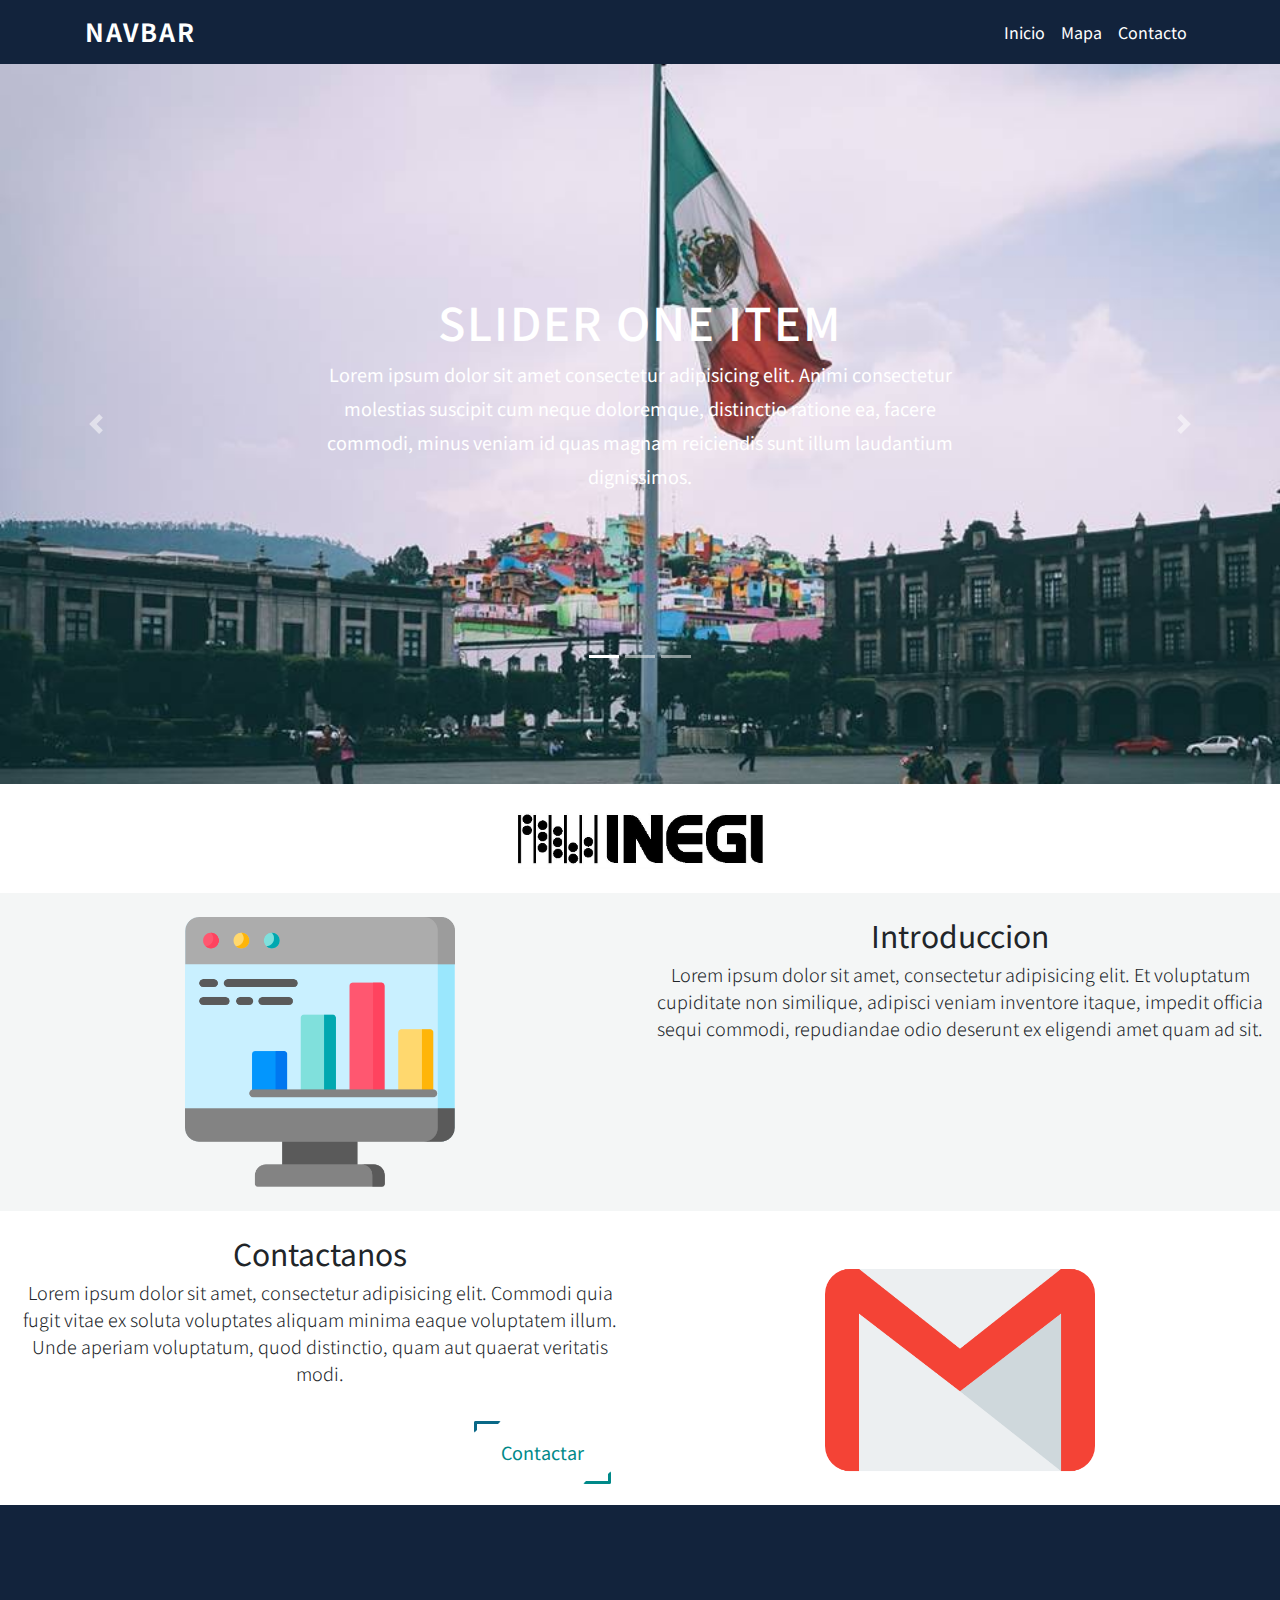
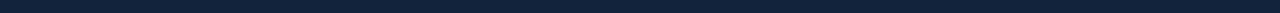
==== pages/index.html @ e07b9bdf "acomodo modales" ====
<!DOCTYPE html>
<html lang="en">
<head>
    <meta charset="UTF-8">
    <meta name="viewport" content="width=device-width, initial-scale=1.0">
    <meta http-equiv="X-UA-Compatible" content="ie=edge">
    <title>Site</title>
    <link rel="stylesheet" href="https://stackpath.bootstrapcdn.com/bootstrap/4.3.1/css/bootstrap.min.css">
    <link rel="stylesheet" href="mycss.css">
    <!--Link footer-->
    <link rel="stylesheet" href="https://use.fontawesome.com/releases/v5.7.2/css/all.css" integrity="sha384-fnmOCqbTlWIlj8LyTjo7mOUStjsKC4pOpQbqyi7RrhN7udi9RwhKkMHpvLbHG9Sr" crossorigin="anonymous">
    <link rel="stylesheet" href="../css/about.css">
</head>
<body>
    <nav class="navbar navbar-expand-lg" style="background-color: #12233c;"> <!--color-->
      <div class="container">
        <a class="navbar-brand" href="#">Navbar</a>
        <button class="navbar-toggler" type="button" data-toggle="collapse" data-target="#navbarSupportedContent" aria-controls="navbarSupportedContent" aria-expanded="false" aria-label="Toggle navigation">
            <span class="navbar-toggler-icon"></span>
        </button>

          <div class="collapse navbar-collapse" id="navbarSupportedContent">
              <ul class="navbar-nav ml-auto">
                <li class="nav-item active">
                  <a class="nav-link" href="#">Inicio <span class="sr-only">(current)</span></a>
                </li>
                    
                <li class="nav-item">
                  <a class="nav-link" href="../pages/mapa.html">Mapa</a>
                </li>
                          
                 <li class="nav-item">
                    <a class="nav-link" href="#about">Contacto</a>
                    </li>
              </ul>   
            </div>
          </div>
        </nav>

    <div id="carouselExampleIndicators" class="carousel slide" data-ride="carousel">
                <ol class="carousel-indicators">
                  <li data-target="#carouselExampleIndicators" data-slide-to="0" class="active"></li>
                  <li data-target="#carouselExampleIndicators" data-slide-to="1"></li>
                  <li data-target="#carouselExampleIndicators" data-slide-to="2"></li>
                </ol>
                <div class="carousel-inner">
                  <div class="carousel-item active">
                    <img class="d-block w-100" src="../pages/Slider/images/20.jpg"  alt="First slide">
                    <div class="carousel-caption d-none d-md-block">
                      <h5>Slider One Item</h5>
                        <p>Lorem ipsum dolor sit amet consectetur adipisicing elit. Animi consectetur molestias suscipit cum neque doloremque, distinctio ratione ea, facere commodi, minus veniam id quas magnam reiciendis sunt illum laudantium dignissimos.</p>
                    </div>
                </div>
                  <div class="carousel-item">
                    <img class="d-block w-100" src="../pages/Slider/images/10.jpg" alt="Second slide">
                    <div class="carousel-caption d-none d-md-block">
                            <h5>Slider Two Item</h5>
                            <p>Lorem ipsum dolor sit amet consectetur adipisicing elit. Animi consectetur molestias suscipit cum neque doloremque, distinctio ratione ea, facere commodi, minus veniam id quas magnam reiciendis sunt illum laudantium dignissimos.</p>
                        </div>
                  </div>
                  <div class="carousel-item">
                    <img class="d-block w-100" src="../pages/Slider/images/30.jpg" alt="Third slide">
                    <div class="carousel-caption d-none d-md-block">
                            <h5>Slider Three Item</h5>
                            <p>Lorem ipsum dolor sit amet consectetur adipisicing elit. Animi consectetur molestias suscipit cum neque doloremque, distinctio ratione ea, facere commodi, minus veniam id quas magnam reiciendis sunt illum laudantium dignissimos.</p>
                        </div>
                  </div>
                </div>
                <a class="carousel-control-prev" href="#carouselExampleIndicators" role="button" data-slide="prev">
                  <span class="carousel-control-prev-icon" aria-hidden="true"></span>
                  <span class="sr-only">Previous</span>
                </a>
                <a class="carousel-control-next" href="#carouselExampleIndicators" role="button" data-slide="next">
                  <span class="carousel-control-next-icon" aria-hidden="true"></span>
                  <span class="sr-only">Next</span>
                </a>
            </div>
    <br>
    <div class="footerimg">
        
<img src="../pages/Slider/images/Inegi.jpg" width="100%"></div>
    <br>
    <section id="about">
        <div class="fondo">
        <div class="container-fluid">
            <div class="row">
                <div class="col">
                    <br>
                    <img class="rounded mx-auto d-block" id="img" src="../img/administrador.png">
                    <br>
                </div>
                <div class="col">
                    <br>
                    <h3 id="tutulos">Introduccion</h3>

                    <p id="text">Lorem ipsum dolor sit amet, consectetur adipisicing elit. Et voluptatum cupiditate non similique, adipisci veniam inventore itaque, impedit officia sequi commodi, repudiandae odio deserunt ex eligendi amet quam ad sit.</p>
                </div>
            </div>
        </div>
    </div>

    <div class="container-fluid">
        <div class="row">
            <div class="col">
                <br>
                <h3 id="tutulos">Contactanos</h3>
                <p id="text">Lorem ipsum dolor sit amet, consectetur adipisicing elit. Commodi quia fugit vitae ex soluta voluptates aliquam minima eaque voluptatem illum. Unde aperiam voluptatum, quod distinctio, quam aut quaerat veritatis modi.</p>
                <div id="b">
                    <button type="button" class="button type1" data-toggle="modal" data-target=".bd-example-modal-lg">Contactar</button>
                </div>
                <!-- Modal -->
                <div class="modal fade bd-example-modal-lg" tabindex="-1" role="dialog" aria-labelledby="myLargeModalLabel" aria-hidden="true">
                    <div class="modal-dialog modal-dialog-centered modal-lg" role="document">
                        <div class="modal-content">
                            <div class="modal-body">
                                <div class="container-all">
                                    <div class="container-form">
                                        <img src="" class="">
                                        <h2 class="title"><strong>Envíanos un</strong> Email</h2>
                                        <form>
                                            <label for="nombre">Nombre</label>
                                            
                                                <input type="text" name="nombre">
                                          
                                            <label for="email">Email</label>
                                            <input type="email" id="email" name="email">
                                            <label for="">Mensaje</label>
                                            <textarea class="form-control" rows="3" id="mensaje" name="mensaje" placeholder="Ingrese su mensaje" data-toggle="tooltip" data-placement="top" title="Ingrese un mensaje"></textarea>
                                            <br>
                                            <input type="submit" value="Enviar">
                                        </form>
                                    </div>

                                    <div class="container-text">
                                        <img src="../img/gmail.png" width="25%" style="margin-left: 75%">
                                        <div class="capa"></div>
                                        <h1 class="title-description">Lorem ipsum dolor sit amet.</h1>
                                        <br>
                                        <p class="text-description">Lorem ipsum dolor sit amet, consectetur adipisicing elit. Eos rerum commodi mollitia, eius, nobis fugit, nisi nulla delectus doloremque, dignissimos expedita earum amet accusamus perferendis vitae facilis. Doloribus, molestiae, officiis.</p>
                                    </div>
                                </div>
                            </div>
                        </div>
                    </div>
                </div>
                <!-- Fin Modal -->
            </div>
            <div class="col">
                <br>
                <img class="rounded mx-auto d-block" id="img" src="../img/gmail.png">
            </div>
        </div>
    </div>
    </section>
  <div class="footer">
    
    <i id="fa"  class="fab fa-facebook-f fa-2x"></i> 
      <i id="tw" class="fab fa-twitter fa-2x"></i>
      <i id="in" class="fab fa-instagram fa-2x"></i>
      <i id="pi" class="fab fa-pinterest-p fa-2x"></i>
      
      
  </div>
      

<script src="https://code.jquery.com/jquery-3.3.1.slim.min.js" ></script>
<script src="https://cdnjs.cloudflare.com/ajax/libs/popper.js/1.14.7/umd/popper.min.js"></script>
<script src="https://stackpath.bootstrapcdn.com/bootstrap/4.3.1/js/bootstrap.min.js"></script>

<!---Scripts footer-->
<script src="https://ajax.googleapis.com/ajax/libs/jquery/3.3.1/jquery.min.js"></script>
<script src="https://maxcdn.bootstrapcdn.com/bootstrap/4.3.1/js/bootstrap.min.js"></script>

</body>
</html>
---- pages/mycss.css ----
.nav-link{
    color: white;
}
.carousel-item{
    height: 80vh;
    min-height: 300px;
    background: no-repeat center center scroll;
    -webkit-background-size:cover;
    background-size: cover;
}
.carousel-caption{
    bottom: 270px;
}
.carousel-caption h5{
    font-size: 45px;
    text-transform: uppercase;
    letter-spacing: 2px;
    margin-top: 25px;
}
.carousel-caption p{
    width: 75%;
    margin: auto;
    font-size: 18px;
    line-height: 1.9;
}
.navbar-brand{
    color: white;
    font-size: 25px;
    text-transform: uppercase;
    font-weight: bold;
    letter-spacing: 2px;
}
.item img{
    position: absolute;
    top: 0;
    left: 0;
    min-height: 300px;
}
#fa{
    color: white;
    padding: 0px 20px 0px 20px;
     
 }
 #tw{
    color: white;
    padding: 20px 20px 0px 20px;
 }
 #in{
    color:  white;
    padding: 0px 20px 0px 20px;
 }
 #pi{
    color: white;
    padding: 0px 20px 0px 20px;
 }
 .footer{
    position: absolute;
    
    background-color: #12233c;
    padding: 5px;
    text-align: center;
    width: 100%;
    height: 12%;
 }
.footermapa{
     
    position: absolute;
    top: 124%;
    background-color: #12233c;
    padding: 5px;
    text-align: center;
    width: 100%;
    height: 12%;
    color: white;
}
.hefonosotros{
    background-color:#12233c; 
    color: white;
}
.nosotros{
    width: 100%;
    padding: 0 20% 0 20%;
}
 .carousel-indicators{
     padding: 100px;
 }
 .footerimg{
     width: 100%;
     position: center;
     padding: 0px 40% 0px 40%;
 }
---- css/about.css ----
@import url('https://fonts.googleapis.com/css?family=Noto+Sans+KR:100,300,400,500,700,900');

*{
    margin: 0;
    padding: 0;
    box-sizing: border-box;
    font-family: 'Noto Sans KR', sans-serif;
    text-decoration: none;
}
.fondo {
    background-color: #F4F6F6;
}

#img {

    width: 270px;
    height: 270px;
}
#tutulos{
    text-align: center;
    font-size: 30px;
    font-weight: 400;
}
#text{
    text-align: center;
    font-size: 18px;
    font-weight: 300;
}
#b{
    text-align: right;
}
.span{
    width:100%;
}
/*Color modal*/
.modal-backdrop
{
    opacity:0.80 !important;
}
.modal-body
{
    background-color: transparent;
}


.modal-content
{
    
    overflow:hidden;
    border: 0px;
    background-color: transparent;
}
.modal-body
{
    background-color: transparent;
}

/*modal*/
.container-all{
    width: 100%;
    max-width: 1000px;
    margin: auto;
    display: flex;
    border-radius: 20px;
    overflow: hidden;
}

.container-form{
    width: 80%;
    padding: 40px;
    background:#F4F6F6;
}
.title{
    text-align: center;
    margin-top: 10px;
    font-weight: 300;
    color: dodgerblue;
}
label{
    display: block;
    margin-top: 20px;
    font-size: 18px;
    font-weight: 300;
    color: black;
}

#email{
    width: 100%;
    background: rgba(0,0,0,0);
    border: 0px;
    outline: 0px;
    border-bottom: 1px solid rgba(0,0,0,0.20);
    color: #008989;
    font-weight: 370;
    font-size: 16px;
}

input[type="text"]
{
    width: 100%;
    background: rgba(0,0,0,0);
    border: 0px;
    outline: 0px;
    border-bottom: 1px solid rgba(0,0,0,0.20);
    color: #008989;
    font-weight: 370;
    font-size: 16px;
}

input[type="submit"]{
    width:100%;
    height: 50px;
    margin-top: 20px;
    color: white;
    border: 0px;
    background: linear-gradient(90deg, #096887, #008989);
    font-weight: 300;
    cursor: pointer;
    font-size: 18px;
}
input[type="submit"]:hover{
    background: linear-gradient(90deg, #008989,#096887);
}

.text-footer{
    display: block;
    margin-top: 100px;
    text-align: center;
    color: #7a7a7a;
    font-weight: 300;
}

.text-footer a{
    color: #029EE1;
    font-weight: 500;
}
/*lado derecho*/
.container-text{
    width: 100%;
    background-image: url(../img/fondo.jpg);
    background-position: center;
    background-size: cover;
    padding: 40px;
    position: relative;
}
.capa{
    width: 100%;
    height: 100%;
    position: absolute;
    top:0;
    left: 0;
    background: linear-gradient(90deg, #096887, #008989);
    opacity: 0.8;
}

.title-description{
    position: relative;
    top: 80px;
    color: white;
    font-weight: 300;
    font-size: 40px;
}
.text-description{
    position: relative;
    top: 100px;
    color: white;
    font-size: 18px;
    font-weight: 200;
}

/*responsive*/

@media screen and (max-width: 800px){
    .container-text{
        display: none;
    }
    .container-form{
        margin: auto;
        width: 100%;
        background: white;
    }
}
/*Boton*/
.button {
  position: relative;
  padding: 1em 1.5em;
  border: none;
  background-color: transparent;
  cursor: pointer;
  outline: none;
  font-size: 18px;
  margin: 1em 0.8em;
}
.button.type1 {
  color: #008989;
}
.button.type1.type1::after, .button.type1.type1::before {
  content: "";
  display: block;
  position: absolute;
  width: 20%;
  height: 20%;
  border: 3px solid;
  transition: all 0.6s ease;
  border-radius: 2px;
}
.button.type1.type1::after {
  bottom: 0;
  right: 0;
  border-top-color: transparent;
  border-left-color: transparent;
  border-bottom-color: #008989;
  border-right-color: #008989;
}
.button.type1.type1::before {
  top: 0;
  left: 0;
  border-bottom-color: transparent;
  border-right-color: transparent;
  border-top-color: #096887;
  border-left-color: #096887;
}
.button.type1.type1:hover:after, .button.type1.type1:hover:before {
  width: 100%;
  height: 100%;
}
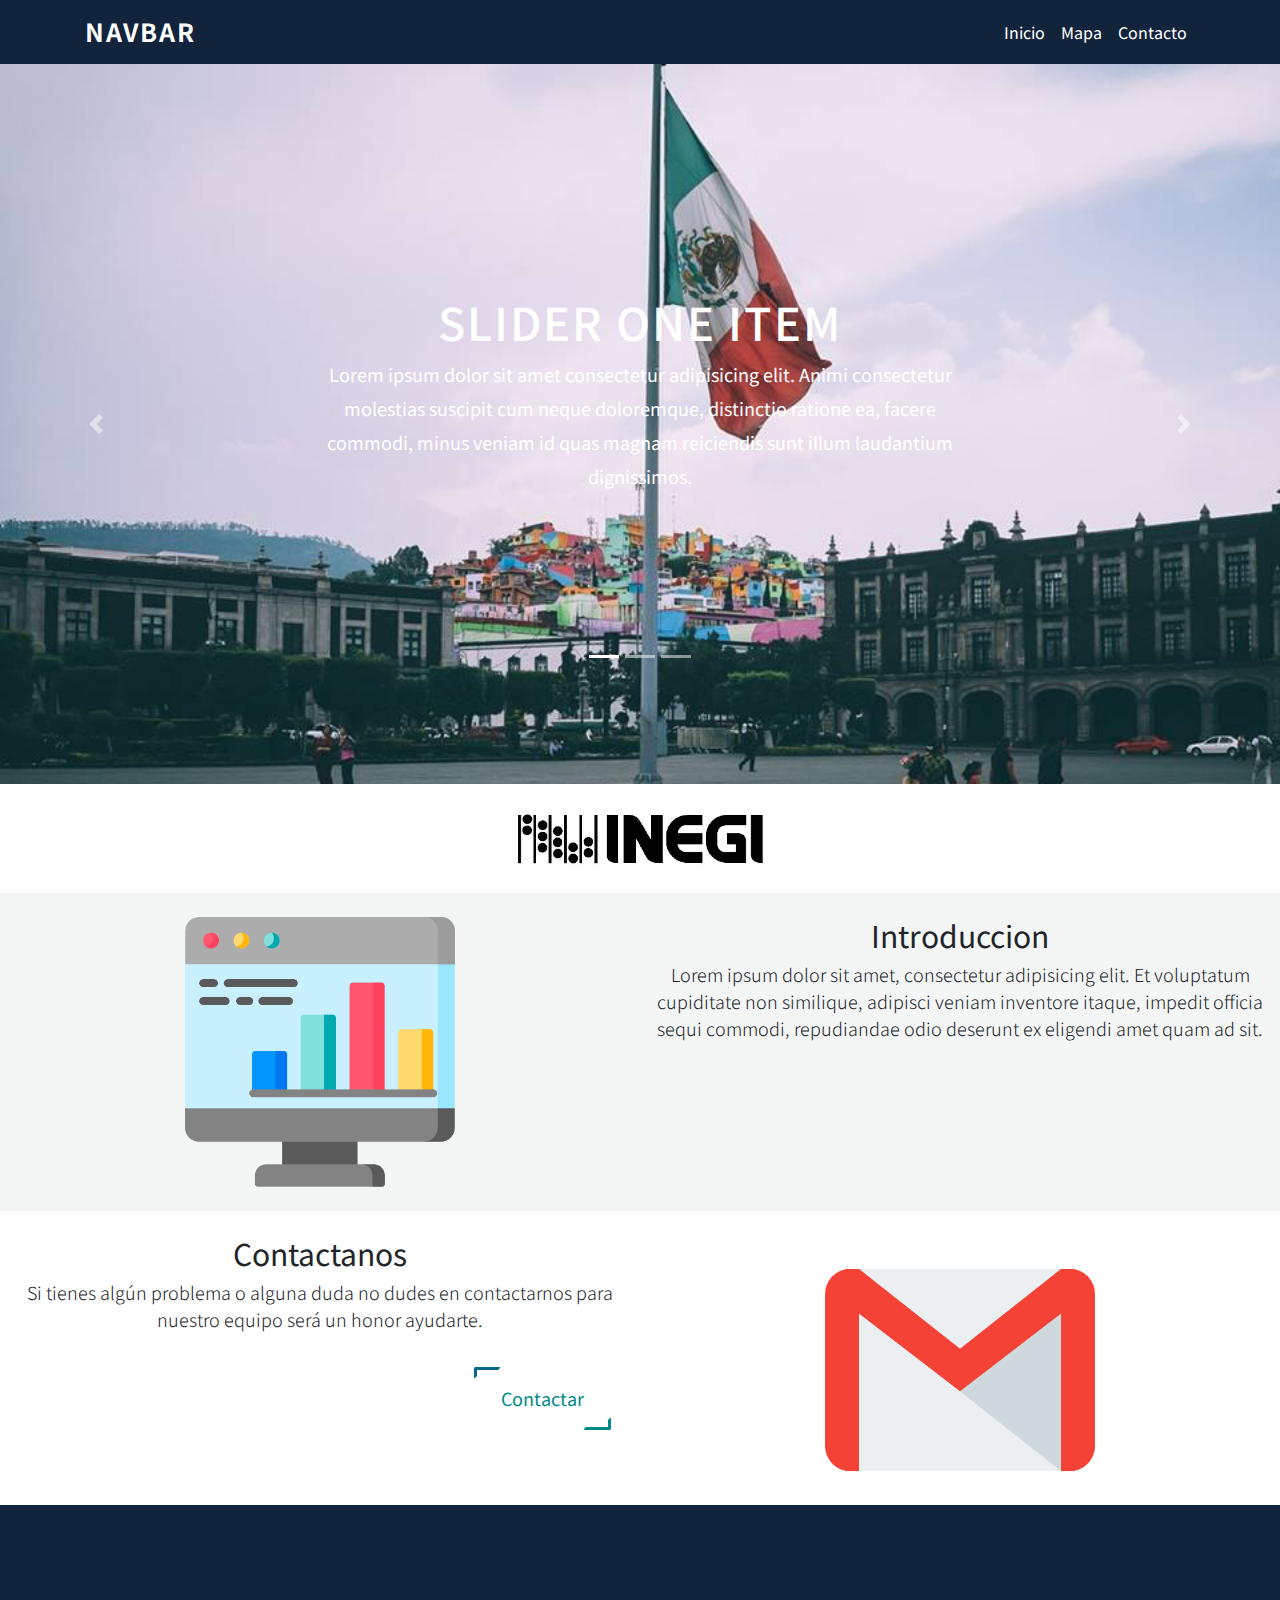
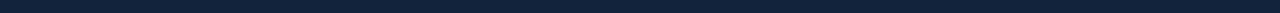
==== commit 3973adaa: "Eliminacion Paginas basura" ====
--- a/pages/index.html
+++ b/pages/index.html
@@ -1,5 +1,6 @@
 <!DOCTYPE html>
 <html lang="en">
+
 <head>
     <meta charset="UTF-8">
     <meta name="viewport" content="width=device-width, initial-scale=1.0">
@@ -11,165 +12,168 @@
     <link rel="stylesheet" href="https://use.fontawesome.com/releases/v5.7.2/css/all.css" integrity="sha384-fnmOCqbTlWIlj8LyTjo7mOUStjsKC4pOpQbqyi7RrhN7udi9RwhKkMHpvLbHG9Sr" crossorigin="anonymous">
     <link rel="stylesheet" href="../css/about.css">
 </head>
+
 <body>
-    <nav class="navbar navbar-expand-lg" style="background-color: #12233c;"> <!--color-->
-      <div class="container">
-        <a class="navbar-brand" href="#">Navbar</a>
-        <button class="navbar-toggler" type="button" data-toggle="collapse" data-target="#navbarSupportedContent" aria-controls="navbarSupportedContent" aria-expanded="false" aria-label="Toggle navigation">
-            <span class="navbar-toggler-icon"></span>
-        </button>
+    <nav class="navbar navbar-expand-lg" style="background-color: #12233c;">
+        <!--color-->
+        <div class="container">
+            <a class="navbar-brand" href="#">Navbar</a>
+            <button class="navbar-toggler" type="button" data-toggle="collapse" data-target="#navbarSupportedContent" aria-controls="navbarSupportedContent" aria-expanded="false" aria-label="Toggle navigation">
+                <span class="navbar-toggler-icon"></span>
+            </button>
 
-          <div class="collapse navbar-collapse" id="navbarSupportedContent">
-              <ul class="navbar-nav ml-auto">
-                <li class="nav-item active">
-                  <a class="nav-link" href="#">Inicio <span class="sr-only">(current)</span></a>
-                </li>
-                    
-                <li class="nav-item">
-                  <a class="nav-link" href="../pages/mapa.html">Mapa</a>
-                </li>
-                          
-                 <li class="nav-item">
-                    <a class="nav-link" href="#about">Contacto</a>
+            <div class="collapse navbar-collapse" id="navbarSupportedContent">
+                <ul class="navbar-nav ml-auto">
+                    <li class="nav-item active">
+                        <a class="nav-link" href="#">Inicio <span class="sr-only">(current)</span></a>
                     </li>
-              </ul>   
+
+                    <li class="nav-item">
+                        <a class="nav-link" href="../pages/mapa.html">Mapa</a>
+                    </li>
+
+                    <li class="nav-item">
+                        <a class="nav-link" href="#about">Contacto</a>
+                    </li>
+                </ul>
             </div>
-          </div>
-        </nav>
+        </div>
+    </nav>
 
     <div id="carouselExampleIndicators" class="carousel slide" data-ride="carousel">
-                <ol class="carousel-indicators">
-                  <li data-target="#carouselExampleIndicators" data-slide-to="0" class="active"></li>
-                  <li data-target="#carouselExampleIndicators" data-slide-to="1"></li>
-                  <li data-target="#carouselExampleIndicators" data-slide-to="2"></li>
-                </ol>
-                <div class="carousel-inner">
-                  <div class="carousel-item active">
-                    <img class="d-block w-100" src="../pages/Slider/images/20.jpg"  alt="First slide">
-                    <div class="carousel-caption d-none d-md-block">
-                      <h5>Slider One Item</h5>
-                        <p>Lorem ipsum dolor sit amet consectetur adipisicing elit. Animi consectetur molestias suscipit cum neque doloremque, distinctio ratione ea, facere commodi, minus veniam id quas magnam reiciendis sunt illum laudantium dignissimos.</p>
-                    </div>
+        <ol class="carousel-indicators">
+            <li data-target="#carouselExampleIndicators" data-slide-to="0" class="active"></li>
+            <li data-target="#carouselExampleIndicators" data-slide-to="1"></li>
+            <li data-target="#carouselExampleIndicators" data-slide-to="2"></li>
+        </ol>
+        <div class="carousel-inner">
+            <div class="carousel-item active">
+                <img class="d-block w-100" src="../pages/Slider/images/20.jpg" alt="First slide">
+                <div class="carousel-caption d-none d-md-block">
+                    <h5>Slider One Item</h5>
+                    <p>Lorem ipsum dolor sit amet consectetur adipisicing elit. Animi consectetur molestias suscipit cum neque doloremque, distinctio ratione ea, facere commodi, minus veniam id quas magnam reiciendis sunt illum laudantium dignissimos.</p>
                 </div>
-                  <div class="carousel-item">
-                    <img class="d-block w-100" src="../pages/Slider/images/10.jpg" alt="Second slide">
-                    <div class="carousel-caption d-none d-md-block">
-                            <h5>Slider Two Item</h5>
-                            <p>Lorem ipsum dolor sit amet consectetur adipisicing elit. Animi consectetur molestias suscipit cum neque doloremque, distinctio ratione ea, facere commodi, minus veniam id quas magnam reiciendis sunt illum laudantium dignissimos.</p>
-                        </div>
-                  </div>
-                  <div class="carousel-item">
-                    <img class="d-block w-100" src="../pages/Slider/images/30.jpg" alt="Third slide">
-                    <div class="carousel-caption d-none d-md-block">
-                            <h5>Slider Three Item</h5>
-                            <p>Lorem ipsum dolor sit amet consectetur adipisicing elit. Animi consectetur molestias suscipit cum neque doloremque, distinctio ratione ea, facere commodi, minus veniam id quas magnam reiciendis sunt illum laudantium dignissimos.</p>
-                        </div>
-                  </div>
+            </div>
+            <div class="carousel-item">
+                <img class="d-block w-100" src="../pages/Slider/images/10.jpg" alt="Second slide">
+                <div class="carousel-caption d-none d-md-block">
+                    <h5>Slider Two Item</h5>
+                    <p>Lorem ipsum dolor sit amet consectetur adipisicing elit. Animi consectetur molestias suscipit cum neque doloremque, distinctio ratione ea, facere commodi, minus veniam id quas magnam reiciendis sunt illum laudantium dignissimos.</p>
                 </div>
-                <a class="carousel-control-prev" href="#carouselExampleIndicators" role="button" data-slide="prev">
-                  <span class="carousel-control-prev-icon" aria-hidden="true"></span>
-                  <span class="sr-only">Previous</span>
-                </a>
-                <a class="carousel-control-next" href="#carouselExampleIndicators" role="button" data-slide="next">
-                  <span class="carousel-control-next-icon" aria-hidden="true"></span>
-                  <span class="sr-only">Next</span>
-                </a>
             </div>
+            <div class="carousel-item">
+                <img class="d-block w-100" src="../pages/Slider/images/30.jpg" alt="Third slide">
+                <div class="carousel-caption d-none d-md-block">
+                    <h5>Slider Three Item</h5>
+                    <p>Lorem ipsum dolor sit amet consectetur adipisicing elit. Animi consectetur molestias suscipit cum neque doloremque, distinctio ratione ea, facere commodi, minus veniam id quas magnam reiciendis sunt illum laudantium dignissimos.</p>
+                </div>
+            </div>
+        </div>
+        <a class="carousel-control-prev" href="#carouselExampleIndicators" role="button" data-slide="prev">
+            <span class="carousel-control-prev-icon" aria-hidden="true"></span>
+            <span class="sr-only">Previous</span>
+        </a>
+        <a class="carousel-control-next" href="#carouselExampleIndicators" role="button" data-slide="next">
+            <span class="carousel-control-next-icon" aria-hidden="true"></span>
+            <span class="sr-only">Next</span>
+        </a>
+    </div>
     <br>
     <div class="footerimg">
-        
-<img src="../pages/Slider/images/Inegi.jpg" width="100%"></div>
+
+        <img src="../pages/Slider/images/Inegi.jpg" width="100%"></div>
     <br>
     <section id="about">
         <div class="fondo">
+            <div class="container-fluid">
+                <div class="row">
+                    <div class="col">
+                        <br>
+                        <img class="rounded mx-auto d-block" id="img" src="../img/administrador.png">
+                        <br>
+                    </div>
+                    <div class="col">
+                        <br>
+                        <h3 id="tutulos">Introduccion</h3>
+
+                        <p id="text">Lorem ipsum dolor sit amet, consectetur adipisicing elit. Et voluptatum cupiditate non similique, adipisci veniam inventore itaque, impedit officia sequi commodi, repudiandae odio deserunt ex eligendi amet quam ad sit.</p>
+                    </div>
+                </div>
+            </div>
+        </div>
+
         <div class="container-fluid">
             <div class="row">
                 <div class="col">
                     <br>
-                    <img class="rounded mx-auto d-block" id="img" src="../img/administrador.png">
-                    <br>
-                </div>
-                <div class="col">
-                    <br>
-                    <h3 id="tutulos">Introduccion</h3>
+                    <h3 id="tutulos">Contactanos</h3>
+                    <p id="text">Si tienes algún problema o alguna duda no dudes en contactarnos para nuestro equipo será un honor ayudarte.</p>
+                    <div id="b">
+                        <button type="button" class="button type1" data-toggle="modal" data-target=".bd-example-modal-lg">Contactar</button>
+                    </div>
+                    <!-- Modal -->
+                    <div class="modal fade bd-example-modal-lg" tabindex="-1" role="dialog" aria-labelledby="myLargeModalLabel" aria-hidden="true">
+                        <div class="modal-dialog modal-dialog-centered modal-lg" role="document">
+                            <div class="modal-content">
+                                <div class="modal-body">
+                                    <div class="container-all">
+                                        <div class="container-form">
+                                            <img src="" class="">
+                                            <h2 class="title"><strong>Envíanos un</strong> Email</h2>
+                                            <form>
+                                                <label for="nombre">Nombre</label>
 
-                    <p id="text">Lorem ipsum dolor sit amet, consectetur adipisicing elit. Et voluptatum cupiditate non similique, adipisci veniam inventore itaque, impedit officia sequi commodi, repudiandae odio deserunt ex eligendi amet quam ad sit.</p>
-                </div>
-            </div>
-        </div>
-    </div>
+                                                <input type="text" name="nombre">
 
-    <div class="container-fluid">
-        <div class="row">
-            <div class="col">
-                <br>
-                <h3 id="tutulos">Contactanos</h3>
-                <p id="text">Lorem ipsum dolor sit amet, consectetur adipisicing elit. Commodi quia fugit vitae ex soluta voluptates aliquam minima eaque voluptatem illum. Unde aperiam voluptatum, quod distinctio, quam aut quaerat veritatis modi.</p>
-                <div id="b">
-                    <button type="button" class="button type1" data-toggle="modal" data-target=".bd-example-modal-lg">Contactar</button>
-                </div>
-                <!-- Modal -->
-                <div class="modal fade bd-example-modal-lg" tabindex="-1" role="dialog" aria-labelledby="myLargeModalLabel" aria-hidden="true">
-                    <div class="modal-dialog modal-dialog-centered modal-lg" role="document">
-                        <div class="modal-content">
-                            <div class="modal-body">
-                                <div class="container-all">
-                                    <div class="container-form">
-                                        <img src="" class="">
-                                        <h2 class="title"><strong>Envíanos un</strong> Email</h2>
-                                        <form>
-                                            <label for="nombre">Nombre</label>
-                                            
-                                                <input type="text" name="nombre">
-                                          
-                                            <label for="email">Email</label>
-                                            <input type="email" id="email" name="email">
-                                            <label for="">Mensaje</label>
-                                            <textarea class="form-control" rows="3" id="mensaje" name="mensaje" placeholder="Ingrese su mensaje" data-toggle="tooltip" data-placement="top" title="Ingrese un mensaje"></textarea>
+                                                <label for="email">Email</label>
+                                                <input type="email" id="email" name="email">
+                                                <label for="">Mensaje</label>
+                                                <textarea class="form-control" rows="3" id="mensaje" name="mensaje" placeholder="Ingrese su mensaje" data-toggle="tooltip" data-placement="top" title="Ingrese un mensaje"></textarea>
+                                                <br>
+                                                <input type="submit" value="Enviar">
+                                            </form>
+                                        </div>
+
+                                        <div class="container-text">
+                                            <img src="../img/gmail.png" width="25%" style="margin-left: 75%">
+                                            <div class="capa"></div>
+                                            <h1 class="title-description">Lorem ipsum dolor sit amet.</h1>
                                             <br>
-                                            <input type="submit" value="Enviar">
-                                        </form>
-                                    </div>
-
-                                    <div class="container-text">
-                                        <img src="../img/gmail.png" width="25%" style="margin-left: 75%">
-                                        <div class="capa"></div>
-                                        <h1 class="title-description">Lorem ipsum dolor sit amet.</h1>
-                                        <br>
-                                        <p class="text-description">Lorem ipsum dolor sit amet, consectetur adipisicing elit. Eos rerum commodi mollitia, eius, nobis fugit, nisi nulla delectus doloremque, dignissimos expedita earum amet accusamus perferendis vitae facilis. Doloribus, molestiae, officiis.</p>
+                                            <p class="text-description">Lorem ipsum dolor sit amet, consectetur adipisicing elit. Eos rerum commodi mollitia, eius, nobis fugit, nisi nulla delectus doloremque, dignissimos expedita earum amet accusamus perferendis vitae facilis. Doloribus, molestiae, officiis.</p>
+                                        </div>
                                     </div>
                                 </div>
                             </div>
                         </div>
                     </div>
+                    <!-- Fin Modal -->
                 </div>
-                <!-- Fin Modal -->
-            </div>
-            <div class="col">
-                <br>
-                <img class="rounded mx-auto d-block" id="img" src="../img/gmail.png">
+                <div class="col">
+                    <br>
+                    <img class="rounded mx-auto d-block" id="img" src="../img/gmail.png">
+                </div>
             </div>
         </div>
+    </section>
+    <div class="footer">
+
+        <i id="fa" class="fab fa-facebook-f fa-2x"></i>
+        <i id="tw" class="fab fa-twitter fa-2x"></i>
+        <i id="in" class="fab fa-instagram fa-2x"></i>
+        <i id="pi" class="fab fa-pinterest-p fa-2x"></i>
+
+
     </div>
-    </section>
-  <div class="footer">
-    
-    <i id="fa"  class="fab fa-facebook-f fa-2x"></i> 
-      <i id="tw" class="fab fa-twitter fa-2x"></i>
-      <i id="in" class="fab fa-instagram fa-2x"></i>
-      <i id="pi" class="fab fa-pinterest-p fa-2x"></i>
-      
-      
-  </div>
-      
 
-<script src="https://code.jquery.com/jquery-3.3.1.slim.min.js" ></script>
-<script src="https://cdnjs.cloudflare.com/ajax/libs/popper.js/1.14.7/umd/popper.min.js"></script>
-<script src="https://stackpath.bootstrapcdn.com/bootstrap/4.3.1/js/bootstrap.min.js"></script>
 
-<!---Scripts footer-->
-<script src="https://ajax.googleapis.com/ajax/libs/jquery/3.3.1/jquery.min.js"></script>
-<script src="https://maxcdn.bootstrapcdn.com/bootstrap/4.3.1/js/bootstrap.min.js"></script>
+    <script src="https://code.jquery.com/jquery-3.3.1.slim.min.js"></script>
+    <script src="https://cdnjs.cloudflare.com/ajax/libs/popper.js/1.14.7/umd/popper.min.js"></script>
+    <script src="https://stackpath.bootstrapcdn.com/bootstrap/4.3.1/js/bootstrap.min.js"></script>
+
+    <!---Scripts footer-->
+    <script src="https://ajax.googleapis.com/ajax/libs/jquery/3.3.1/jquery.min.js"></script>
+    <script src="https://maxcdn.bootstrapcdn.com/bootstrap/4.3.1/js/bootstrap.min.js"></script>
 
 </body>
-</html>+
+</html>
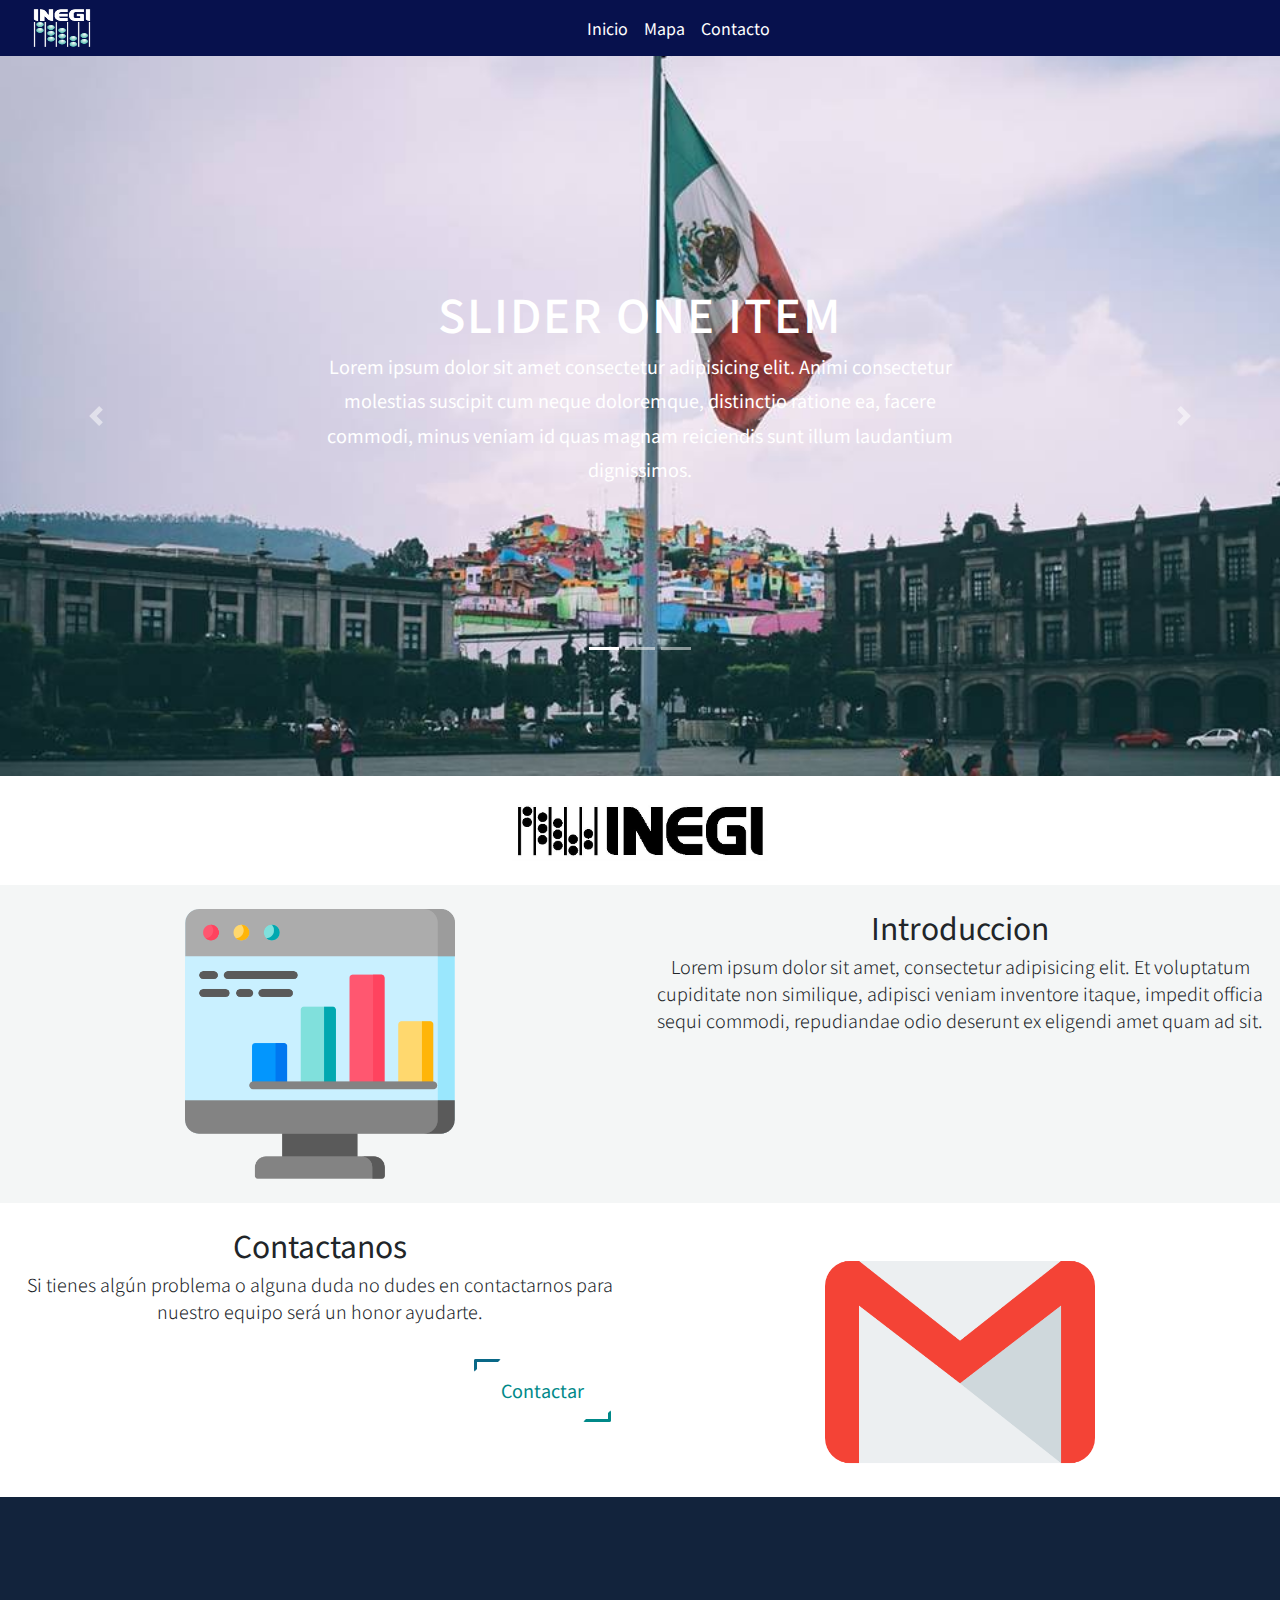
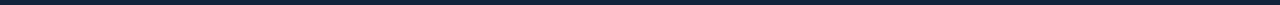
==== commit 288603cc: "navbar" ====
--- a/pages/index.html
+++ b/pages/index.html
@@ -1,6 +1,5 @@
 <!DOCTYPE html>
 <html lang="en">
-
 <head>
     <meta charset="UTF-8">
     <meta name="viewport" content="width=device-width, initial-scale=1.0">
@@ -11,31 +10,20 @@
     <!--Link footer-->
     <link rel="stylesheet" href="https://use.fontawesome.com/releases/v5.7.2/css/all.css" integrity="sha384-fnmOCqbTlWIlj8LyTjo7mOUStjsKC4pOpQbqyi7RrhN7udi9RwhKkMHpvLbHG9Sr" crossorigin="anonymous">
     <link rel="stylesheet" href="../css/about.css">
+    
 </head>
-
 <body>
-    <nav class="navbar navbar-expand-lg" style="background-color: #12233c;">
-        <!--color-->
-        <div class="container">
-            <a class="navbar-brand" href="#">Navbar</a>
-            <button class="navbar-toggler" type="button" data-toggle="collapse" data-target="#navbarSupportedContent" aria-controls="navbarSupportedContent" aria-expanded="false" aria-label="Toggle navigation">
+    <nav class="navbar navbar-expand-lg navbar-light bg-nav sticky-top">
+            <a class="navbar-brand" href="#"></a>
+            <a href="../pages/index.html"><img src="../img/INEGI.png" width="60" height="40" ></a>
+            <button class="navbar-toggler" type="button" data-toggle="collapse" data-target="#navbarNavAltMarkup" aria-controls="navbarNavAltMarkup" aria-expanded="false" aria-label="Toggle navigation">
                 <span class="navbar-toggler-icon"></span>
             </button>
-
-            <div class="collapse navbar-collapse" id="navbarSupportedContent">
-                <ul class="navbar-nav ml-auto">
-                    <li class="nav-item active">
-                        <a class="nav-link" href="#">Inicio <span class="sr-only">(current)</span></a>
-                    </li>
-
-                    <li class="nav-item">
-                        <a class="nav-link" href="../pages/mapa.html">Mapa</a>
-                    </li>
-
-                    <li class="nav-item">
-                        <a class="nav-link" href="#about">Contacto</a>
-                    </li>
-                </ul>
+        <div class="collapse navbar-collapse" id="navbarNavAltMarkup">
+            <div class="navbar-nav mr-auto ml-auto">
+            <a class="nav-item nav-link" href="#" style="color: white;">Inicio<span class="sr-only">(current)</span></a>
+            <a class="nav-item nav-link" href="../pages/mapa.html" style="color: white;">Mapa</a>
+            <a class="nav-item nav-link" href="#about" style="color: white;">Contacto</a>
             </div>
         </div>
     </nav>
@@ -156,24 +144,28 @@
         </div>
     </section>
     <div class="footer">
+            <i id="fa" class="fab fa-facebook-f fa-2x"></i>
 
-        <i id="fa" class="fab fa-facebook-f fa-2x"></i>
-        <i id="tw" class="fab fa-twitter fa-2x"></i>
-        <i id="in" class="fab fa-instagram fa-2x"></i>
-        <i id="pi" class="fab fa-pinterest-p fa-2x"></i>
+            <i id="tw" class="fab fa-twitter fa-2x"></i>
+
+            <i id="in" class="fab fa-instagram fa-2x"></i>
+
+            <i id="pi" class="fab fa-pinterest-p fa-2x"></i>
+        </div>
 
 
-    </div>
+    <style>
 
+    </style>
+    
+    <script src="https://code.jquery.com/jquery-3.3.1.slim.min.js" integrity="sha384-q8i/X+965DzO0rT7abK41JStQIAqVgRVzpbzo5smXKp4YfRvH+8abtTE1Pi6jizo" crossorigin="anonymous"></script>
+    <script src="https://cdnjs.cloudflare.com/ajax/libs/popper.js/1.14.3/umd/popper.min.js" integrity="sha384-ZMP7rVo3mIykV+2+9J3UJ46jBk0WLaUAdn689aCwoqbBJiSnjAK/l8WvCWPIPm49" crossorigin="anonymous"></script>
 
-    <script src="https://code.jquery.com/jquery-3.3.1.slim.min.js"></script>
-    <script src="https://cdnjs.cloudflare.com/ajax/libs/popper.js/1.14.7/umd/popper.min.js"></script>
-    <script src="https://stackpath.bootstrapcdn.com/bootstrap/4.3.1/js/bootstrap.min.js"></script>
 
     <!---Scripts footer-->
     <script src="https://ajax.googleapis.com/ajax/libs/jquery/3.3.1/jquery.min.js"></script>
     <script src="https://maxcdn.bootstrapcdn.com/bootstrap/4.3.1/js/bootstrap.min.js"></script>
 
-</body>
+    
 
-</html>
+</body></html>
--- a/pages/mycss.css
+++ b/pages/mycss.css
@@ -1,3 +1,4 @@
+
 .nav-link{
     color: white;
 }
@@ -65,7 +66,7 @@
 .footermapa{
      
     position: absolute;
-    top: 124%;
+    top: 120%;
     background-color: #12233c;
     padding: 5px;
     text-align: center;
--- a/css/about.css
+++ b/css/about.css
@@ -136,12 +136,13 @@
 }
 /*lado derecho*/
 .container-text{
-    width: 100%;
+    width: 20%;
     background-image: url(../img/fondo.jpg);
     background-position: center;
     background-size: cover;
-    padding: 40px;
+    padding: 20px;
     position: relative;
+    
 }
 .capa{
     width: 100%;
@@ -150,7 +151,7 @@
     top:0;
     left: 0;
     background: linear-gradient(90deg, #096887, #008989);
-    opacity: 0.8;
+    opacity: 0.3;
 }
 
 .title-description{
@@ -158,7 +159,7 @@
     top: 80px;
     color: white;
     font-weight: 300;
-    font-size: 40px;
+    font-size: 20px;
 }
 .text-description{
     position: relative;
@@ -166,6 +167,15 @@
     color: white;
     font-size: 18px;
     font-weight: 200;
+}
+.ImgDerecha{
+    width: 100%;
+    
+}
+.BannerDerecha{
+    width: 100%;
+    height: 200px;
+    margin-top: 20px;
 }
 
 /*responsive*/
@@ -223,4 +233,39 @@
 .button.type1.type1:hover:after, .button.type1.type1:hover:before {
   width: 100%;
   height: 100%;
-}+}
+
+
+/*css de navbar-*/
+.navbar{
+    background-color: rgb(7, 17, 77) !important;
+}
+.navbar-light .navbar-nav .nav-link:focus, .navbar-light .navbar-nav .nav-link:hover {
+    color: #398ff1;
+
+}
+.navbar-light .navbar-nav .nav-link {
+    color: rgb(255,255,255);
+}
+.navbar-light .navbar-toggler-icon {
+    background-image: url("data:image/svg+xml;charset=utf8,%3Csvg viewBox='0 0 32 32' xmlns='http://www.w3.org/2000/svg'%3E%3Cpath stroke='rgba(255, 255, 255, 1)' stroke-width='2' stroke-linecap='round' stroke-miterlimit='10' d='M4 8h24M4 16h24M4 24h24'/%3E%3C/svg%3E");
+}
+/*
+.navbar-light .navbar-toggler {
+    border-color: rgba(255, 255, 255, 1);
+}*/
+
+
+
+
+
+
+
+
+
+
+
+
+
+
+
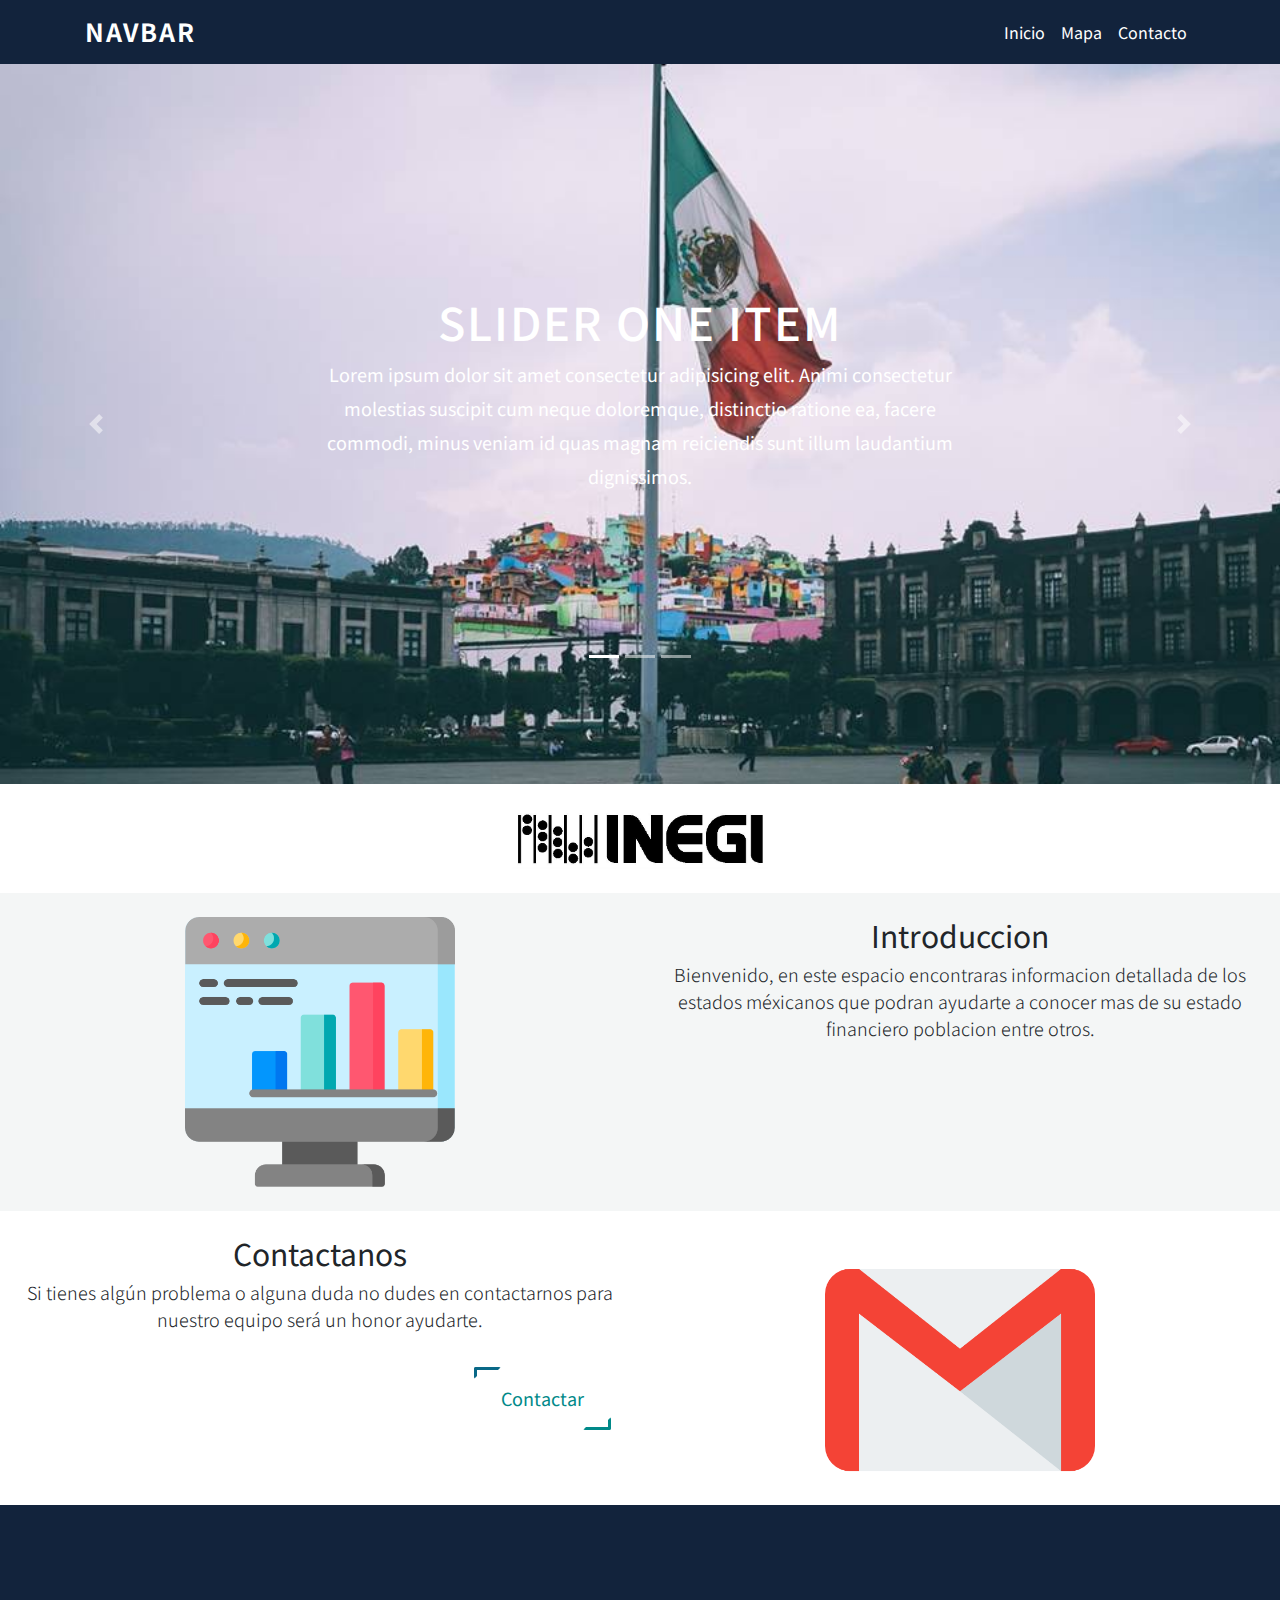
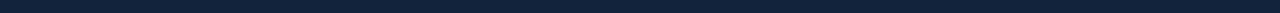
==== commit da29545f: "cambios en el fondo4" ====
--- a/pages/index.html
+++ b/pages/index.html
@@ -1,5 +1,6 @@
 <!DOCTYPE html>
 <html lang="en">
+
 <head>
     <meta charset="UTF-8">
     <meta name="viewport" content="width=device-width, initial-scale=1.0">
@@ -10,20 +11,31 @@
     <!--Link footer-->
     <link rel="stylesheet" href="https://use.fontawesome.com/releases/v5.7.2/css/all.css" integrity="sha384-fnmOCqbTlWIlj8LyTjo7mOUStjsKC4pOpQbqyi7RrhN7udi9RwhKkMHpvLbHG9Sr" crossorigin="anonymous">
     <link rel="stylesheet" href="../css/about.css">
-    
 </head>
+
 <body>
-    <nav class="navbar navbar-expand-lg navbar-light bg-nav sticky-top">
-            <a class="navbar-brand" href="#"></a>
-            <a href="../pages/index.html"><img src="../img/INEGI.png" width="60" height="40" ></a>
-            <button class="navbar-toggler" type="button" data-toggle="collapse" data-target="#navbarNavAltMarkup" aria-controls="navbarNavAltMarkup" aria-expanded="false" aria-label="Toggle navigation">
+    <nav class="navbar navbar-expand-lg" style="background-color: #12233c;">
+        <!--color-->
+        <div class="container">
+            <a class="navbar-brand" href="#">Navbar</a>
+            <button class="navbar-toggler" type="button" data-toggle="collapse" data-target="#navbarSupportedContent" aria-controls="navbarSupportedContent" aria-expanded="false" aria-label="Toggle navigation">
                 <span class="navbar-toggler-icon"></span>
             </button>
-        <div class="collapse navbar-collapse" id="navbarNavAltMarkup">
-            <div class="navbar-nav mr-auto ml-auto">
-            <a class="nav-item nav-link" href="#" style="color: white;">Inicio<span class="sr-only">(current)</span></a>
-            <a class="nav-item nav-link" href="../pages/mapa.html" style="color: white;">Mapa</a>
-            <a class="nav-item nav-link" href="#about" style="color: white;">Contacto</a>
+
+            <div class="collapse navbar-collapse" id="navbarSupportedContent">
+                <ul class="navbar-nav ml-auto">
+                    <li class="nav-item active">
+                        <a class="nav-link" href="#">Inicio <span class="sr-only">(current)</span></a>
+                    </li>
+
+                    <li class="nav-item">
+                        <a class="nav-link" href="../pages/mapa.html">Mapa</a>
+                    </li>
+
+                    <li class="nav-item">
+                        <a class="nav-link" href="#about">Contacto</a>
+                    </li>
+                </ul>
             </div>
         </div>
     </nav>
@@ -84,7 +96,7 @@
                         <br>
                         <h3 id="tutulos">Introduccion</h3>
 
-                        <p id="text">Lorem ipsum dolor sit amet, consectetur adipisicing elit. Et voluptatum cupiditate non similique, adipisci veniam inventore itaque, impedit officia sequi commodi, repudiandae odio deserunt ex eligendi amet quam ad sit.</p>
+                        <p id="text">Bienvenido, en este espacio encontraras informacion detallada de los estados méxicanos que podran ayudarte a conocer mas de su estado financiero poblacion entre otros.</p>
                     </div>
                 </div>
             </div>
@@ -105,7 +117,7 @@
                             <div class="modal-content">
                                 <div class="modal-body">
                                     <div class="container-all">
-                                        <div class="container-form">
+                                        <div class="container-formcontact">
                                             <img src="" class="">
                                             <h2 class="title"><strong>Envíanos un</strong> Email</h2>
                                             <form>
@@ -144,28 +156,22 @@
         </div>
     </section>
     <div class="footer">
-            <i id="fa" class="fab fa-facebook-f fa-2x"></i>
 
-            <i id="tw" class="fab fa-twitter fa-2x"></i>
-
-            <i id="in" class="fab fa-instagram fa-2x"></i>
-
-            <i id="pi" class="fab fa-pinterest-p fa-2x"></i>
-        </div>
+        <i id="fa" class="fab fa-facebook-f fa-2x"></i>
+        <i id="tw" class="fab fa-twitter fa-2x"></i>
+        <i id="in" class="fab fa-instagram fa-2x"></i>
+        <i id="pi" class="fab fa-pinterest-p fa-2x"></i>
 
 
-    <style>
+    </div>
 
-    </style>
-    
-    <script src="https://code.jquery.com/jquery-3.3.1.slim.min.js" integrity="sha384-q8i/X+965DzO0rT7abK41JStQIAqVgRVzpbzo5smXKp4YfRvH+8abtTE1Pi6jizo" crossorigin="anonymous"></script>
-    <script src="https://cdnjs.cloudflare.com/ajax/libs/popper.js/1.14.3/umd/popper.min.js" integrity="sha384-ZMP7rVo3mIykV+2+9J3UJ46jBk0WLaUAdn689aCwoqbBJiSnjAK/l8WvCWPIPm49" crossorigin="anonymous"></script>
 
+    <script src="https://code.jquery.com/jquery-3.3.1.slim.min.js"></script>
+    <script src="https://cdnjs.cloudflare.com/ajax/libs/popper.js/1.14.7/umd/popper.min.js"></script>
+    <script src="https://stackpath.bootstrapcdn.com/bootstrap/4.3.1/js/bootstrap.min.js"></script>
 
     <!---Scripts footer-->
     <script src="https://ajax.googleapis.com/ajax/libs/jquery/3.3.1/jquery.min.js"></script>
     <script src="https://maxcdn.bootstrapcdn.com/bootstrap/4.3.1/js/bootstrap.min.js"></script>
 
-    
-
 </body></html>
--- a/css/about.css
+++ b/css/about.css
@@ -67,6 +67,11 @@
 
 .container-form{
     width: 80%;
+    padding: 40px;
+    background:#F4F6F6;
+}
+.container-formcontact{
+    width: 60%;
     padding: 40px;
     background:#F4F6F6;
 }
@@ -233,39 +238,4 @@
 .button.type1.type1:hover:after, .button.type1.type1:hover:before {
   width: 100%;
   height: 100%;
-}
-
-
-/*css de navbar-*/
-.navbar{
-    background-color: rgb(7, 17, 77) !important;
-}
-.navbar-light .navbar-nav .nav-link:focus, .navbar-light .navbar-nav .nav-link:hover {
-    color: #398ff1;
-
-}
-.navbar-light .navbar-nav .nav-link {
-    color: rgb(255,255,255);
-}
-.navbar-light .navbar-toggler-icon {
-    background-image: url("data:image/svg+xml;charset=utf8,%3Csvg viewBox='0 0 32 32' xmlns='http://www.w3.org/2000/svg'%3E%3Cpath stroke='rgba(255, 255, 255, 1)' stroke-width='2' stroke-linecap='round' stroke-miterlimit='10' d='M4 8h24M4 16h24M4 24h24'/%3E%3C/svg%3E");
-}
-/*
-.navbar-light .navbar-toggler {
-    border-color: rgba(255, 255, 255, 1);
-}*/
-
-
-
-
-
-
-
-
-
-
-
-
-
-
-
+}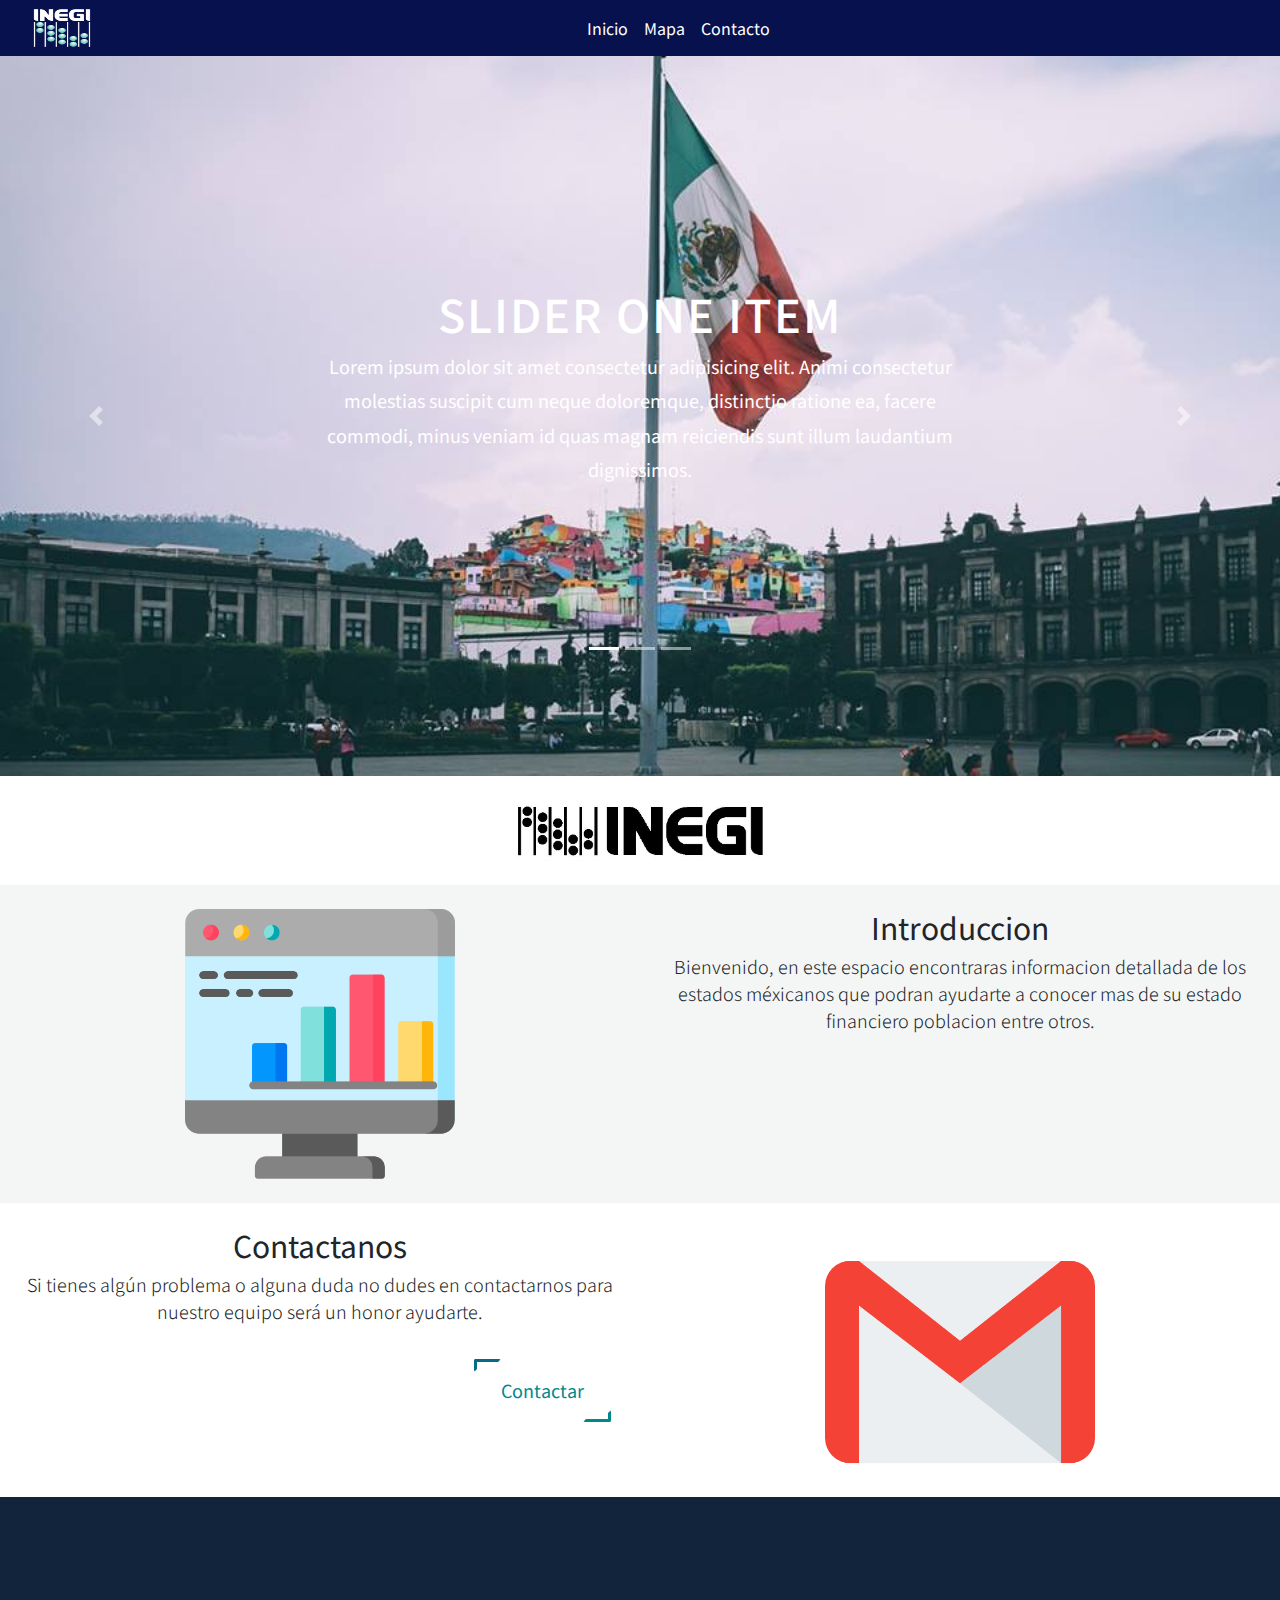
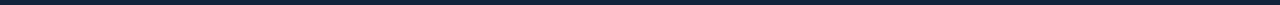
==== commit 072ff613: "Merge branch 'master' of https://github.com/Georsh24/Observatorio" ====
--- a/pages/index.html
+++ b/pages/index.html
@@ -1,6 +1,5 @@
 <!DOCTYPE html>
 <html lang="en">
-
 <head>
     <meta charset="UTF-8">
     <meta name="viewport" content="width=device-width, initial-scale=1.0">
@@ -11,31 +10,20 @@
     <!--Link footer-->
     <link rel="stylesheet" href="https://use.fontawesome.com/releases/v5.7.2/css/all.css" integrity="sha384-fnmOCqbTlWIlj8LyTjo7mOUStjsKC4pOpQbqyi7RrhN7udi9RwhKkMHpvLbHG9Sr" crossorigin="anonymous">
     <link rel="stylesheet" href="../css/about.css">
+    
 </head>
-
 <body>
-    <nav class="navbar navbar-expand-lg" style="background-color: #12233c;">
-        <!--color-->
-        <div class="container">
-            <a class="navbar-brand" href="#">Navbar</a>
-            <button class="navbar-toggler" type="button" data-toggle="collapse" data-target="#navbarSupportedContent" aria-controls="navbarSupportedContent" aria-expanded="false" aria-label="Toggle navigation">
+    <nav class="navbar navbar-expand-lg navbar-light bg-nav sticky-top">
+            <a class="navbar-brand" href="#"></a>
+            <a href="../pages/index.html"><img src="../img/INEGI.png" width="60" height="40" ></a>
+            <button class="navbar-toggler" type="button" data-toggle="collapse" data-target="#navbarNavAltMarkup" aria-controls="navbarNavAltMarkup" aria-expanded="false" aria-label="Toggle navigation">
                 <span class="navbar-toggler-icon"></span>
             </button>
-
-            <div class="collapse navbar-collapse" id="navbarSupportedContent">
-                <ul class="navbar-nav ml-auto">
-                    <li class="nav-item active">
-                        <a class="nav-link" href="#">Inicio <span class="sr-only">(current)</span></a>
-                    </li>
-
-                    <li class="nav-item">
-                        <a class="nav-link" href="../pages/mapa.html">Mapa</a>
-                    </li>
-
-                    <li class="nav-item">
-                        <a class="nav-link" href="#about">Contacto</a>
-                    </li>
-                </ul>
+        <div class="collapse navbar-collapse" id="navbarNavAltMarkup">
+            <div class="navbar-nav mr-auto ml-auto">
+            <a class="nav-item nav-link" href="#" style="color: white;">Inicio<span class="sr-only">(current)</span></a>
+            <a class="nav-item nav-link" href="../pages/mapa.html" style="color: white;">Mapa</a>
+            <a class="nav-item nav-link" href="#about" style="color: white;">Contacto</a>
             </div>
         </div>
     </nav>
@@ -156,22 +144,28 @@
         </div>
     </section>
     <div class="footer">
+            <i id="fa" class="fab fa-facebook-f fa-2x"></i>
 
-        <i id="fa" class="fab fa-facebook-f fa-2x"></i>
-        <i id="tw" class="fab fa-twitter fa-2x"></i>
-        <i id="in" class="fab fa-instagram fa-2x"></i>
-        <i id="pi" class="fab fa-pinterest-p fa-2x"></i>
+            <i id="tw" class="fab fa-twitter fa-2x"></i>
+
+            <i id="in" class="fab fa-instagram fa-2x"></i>
+
+            <i id="pi" class="fab fa-pinterest-p fa-2x"></i>
+        </div>
 
 
-    </div>
+    <style>
 
+    </style>
+    
+    <script src="https://code.jquery.com/jquery-3.3.1.slim.min.js" integrity="sha384-q8i/X+965DzO0rT7abK41JStQIAqVgRVzpbzo5smXKp4YfRvH+8abtTE1Pi6jizo" crossorigin="anonymous"></script>
+    <script src="https://cdnjs.cloudflare.com/ajax/libs/popper.js/1.14.3/umd/popper.min.js" integrity="sha384-ZMP7rVo3mIykV+2+9J3UJ46jBk0WLaUAdn689aCwoqbBJiSnjAK/l8WvCWPIPm49" crossorigin="anonymous"></script>
 
-    <script src="https://code.jquery.com/jquery-3.3.1.slim.min.js"></script>
-    <script src="https://cdnjs.cloudflare.com/ajax/libs/popper.js/1.14.7/umd/popper.min.js"></script>
-    <script src="https://stackpath.bootstrapcdn.com/bootstrap/4.3.1/js/bootstrap.min.js"></script>
 
     <!---Scripts footer-->
     <script src="https://ajax.googleapis.com/ajax/libs/jquery/3.3.1/jquery.min.js"></script>
     <script src="https://maxcdn.bootstrapcdn.com/bootstrap/4.3.1/js/bootstrap.min.js"></script>
 
+    
+
 </body></html>
--- a/css/about.css
+++ b/css/about.css
@@ -238,4 +238,39 @@
 .button.type1.type1:hover:after, .button.type1.type1:hover:before {
   width: 100%;
   height: 100%;
-}+}
+
+
+/*css de navbar-*/
+.navbar{
+    background-color: rgb(7, 17, 77) !important;
+}
+.navbar-light .navbar-nav .nav-link:focus, .navbar-light .navbar-nav .nav-link:hover {
+    color: #398ff1;
+
+}
+.navbar-light .navbar-nav .nav-link {
+    color: rgb(255,255,255);
+}
+.navbar-light .navbar-toggler-icon {
+    background-image: url("data:image/svg+xml;charset=utf8,%3Csvg viewBox='0 0 32 32' xmlns='http://www.w3.org/2000/svg'%3E%3Cpath stroke='rgba(255, 255, 255, 1)' stroke-width='2' stroke-linecap='round' stroke-miterlimit='10' d='M4 8h24M4 16h24M4 24h24'/%3E%3C/svg%3E");
+}
+/*
+.navbar-light .navbar-toggler {
+    border-color: rgba(255, 255, 255, 1);
+}*/
+
+
+
+
+
+
+
+
+
+
+
+
+
+
+
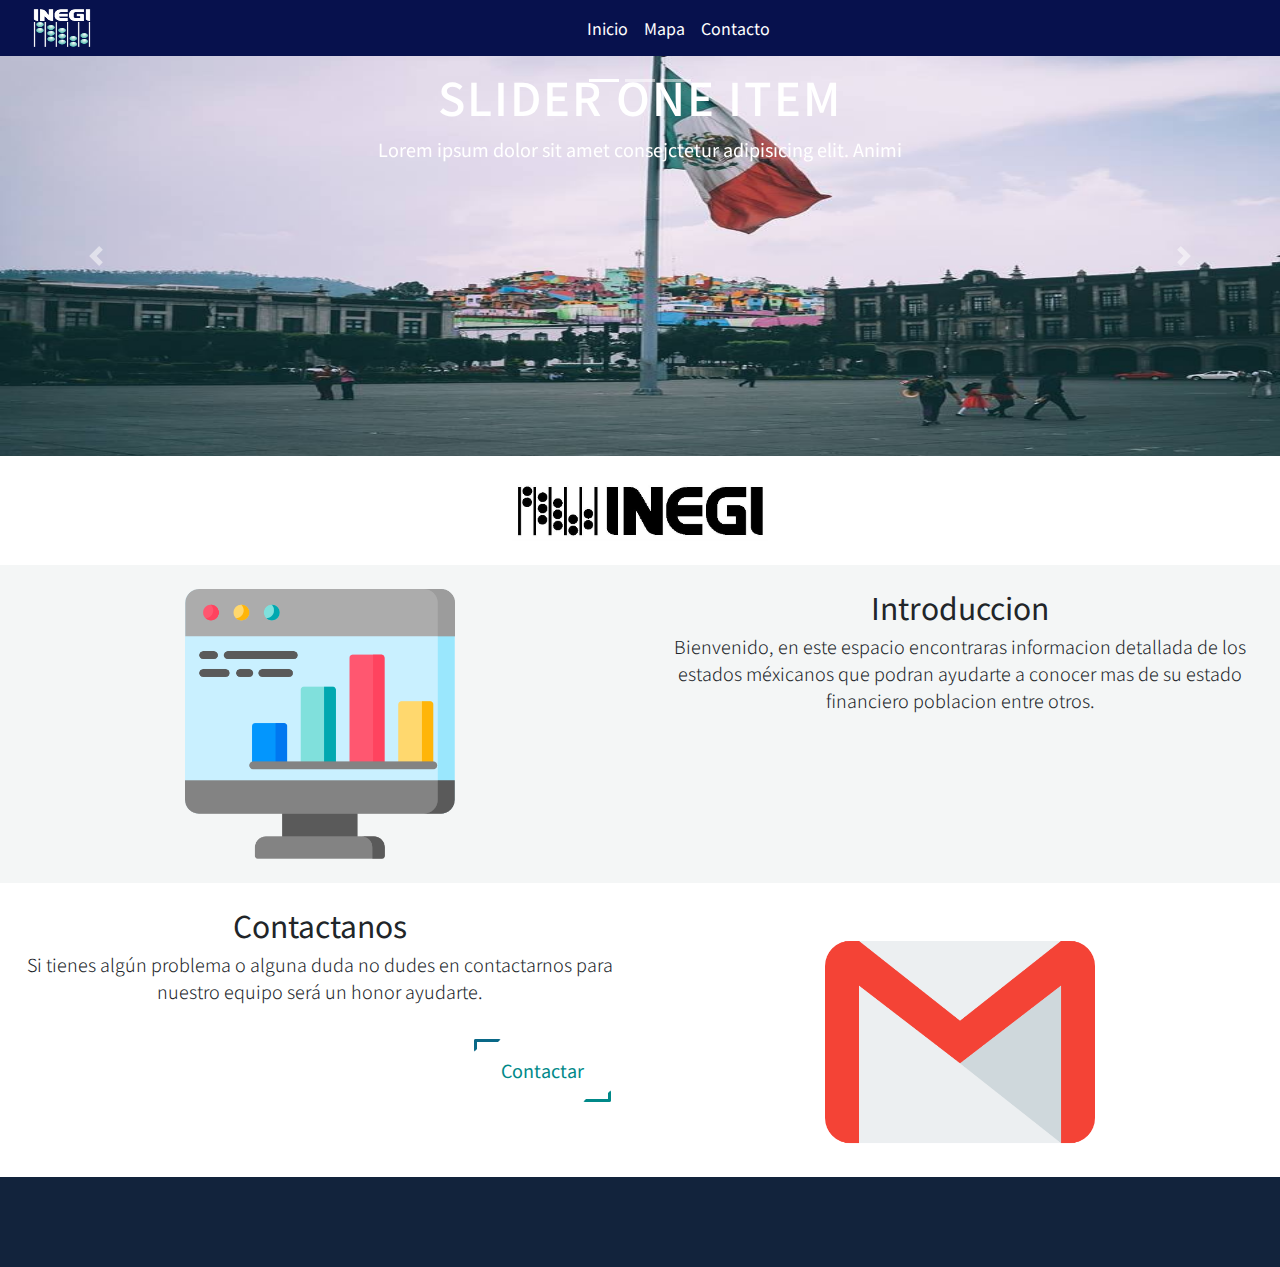
==== commit ca787f92: "cambios en el mapa modales y css en index" ====
--- a/pages/index.html
+++ b/pages/index.html
@@ -4,30 +4,31 @@
     <meta charset="UTF-8">
     <meta name="viewport" content="width=device-width, initial-scale=1.0">
     <meta http-equiv="X-UA-Compatible" content="ie=edge">
-    <title>Site</title>
+    <title>Bienvenidos</title>
     <link rel="stylesheet" href="https://stackpath.bootstrapcdn.com/bootstrap/4.3.1/css/bootstrap.min.css">
     <link rel="stylesheet" href="mycss.css">
     <!--Link footer-->
     <link rel="stylesheet" href="https://use.fontawesome.com/releases/v5.7.2/css/all.css" integrity="sha384-fnmOCqbTlWIlj8LyTjo7mOUStjsKC4pOpQbqyi7RrhN7udi9RwhKkMHpvLbHG9Sr" crossorigin="anonymous">
     <link rel="stylesheet" href="../css/about.css">
-    
+
 </head>
+
 <body>
     <nav class="navbar navbar-expand-lg navbar-light bg-nav sticky-top">
-            <a class="navbar-brand" href="#"></a>
-            <a href="../pages/index.html"><img src="../img/INEGI.png" width="60" height="40" ></a>
-            <button class="navbar-toggler" type="button" data-toggle="collapse" data-target="#navbarNavAltMarkup" aria-controls="navbarNavAltMarkup" aria-expanded="false" aria-label="Toggle navigation">
-                <span class="navbar-toggler-icon"></span>
-            </button>
+        <a class="navbar-brand" href="#"></a>
+        <a href="../pages/index.html"><img src="../img/INEGI.png" width="60" height="40"></a>
+        <button class="navbar-toggler" type="button" data-toggle="collapse" data-target="#navbarNavAltMarkup" aria-controls="navbarNavAltMarkup" aria-expanded="false" aria-label="Toggle navigation">
+            <span class="navbar-toggler-icon"></span>
+        </button>
         <div class="collapse navbar-collapse" id="navbarNavAltMarkup">
             <div class="navbar-nav mr-auto ml-auto">
-            <a class="nav-item nav-link" href="#" style="color: white;">Inicio<span class="sr-only">(current)</span></a>
-            <a class="nav-item nav-link" href="../pages/mapa.html" style="color: white;">Mapa</a>
-            <a class="nav-item nav-link" href="#about" style="color: white;">Contacto</a>
+                <a class="nav-item nav-link" href="#" style="color: white;">Inicio<span class="sr-only">(current)</span></a>
+                <a class="nav-item nav-link" href="../pages/mapa.html" style="color: white;">Mapa</a>
+                <a class="nav-item nav-link" href="#about" style="color: white;">Contacto</a>
             </div>
         </div>
     </nav>
-
+<!-- Aqui comienza el slider -->
     <div id="carouselExampleIndicators" class="carousel slide" data-ride="carousel">
         <ol class="carousel-indicators">
             <li data-target="#carouselExampleIndicators" data-slide-to="0" class="active"></li>
@@ -36,24 +37,24 @@
         </ol>
         <div class="carousel-inner">
             <div class="carousel-item active">
-                <img class="d-block w-100" src="../pages/Slider/images/20.jpg" alt="First slide">
+                <img class="imgslider d-block w-100" src="../pages/Slider/images/20.jpg"  alt="First slide">
                 <div class="carousel-caption d-none d-md-block">
                     <h5>Slider One Item</h5>
-                    <p>Lorem ipsum dolor sit amet consectetur adipisicing elit. Animi consectetur molestias suscipit cum neque doloremque, distinctio ratione ea, facere commodi, minus veniam id quas magnam reiciendis sunt illum laudantium dignissimos.</p>
+                    <p>Lorem ipsum dolor sit amet consejctetur adipisicing elit. Animi </p>
                 </div>
             </div>
             <div class="carousel-item">
-                <img class="d-block w-100" src="../pages/Slider/images/10.jpg" alt="Second slide">
+                <img class=" imgslider d-block w-100" src="../pages/Slider/images/10.jpg"  alt="Second slide">
                 <div class="carousel-caption d-none d-md-block">
                     <h5>Slider Two Item</h5>
-                    <p>Lorem ipsum dolor sit amet consectetur adipisicing elit. Animi consectetur molestias suscipit cum neque doloremque, distinctio ratione ea, facere commodi, minus veniam id quas magnam reiciendis sunt illum laudantium dignissimos.</p>
+                    <p>Lorem ipsum dolor sit amet consectetur adipisicing elit. Anlum laudantium dignissimos.</p>
                 </div>
             </div>
             <div class="carousel-item">
-                <img class="d-block w-100" src="../pages/Slider/images/30.jpg" alt="Third slide">
+                <img class="imgslider d-block w-100" src="../pages/Slider/images/30.jpg"  alt="Third slide">
                 <div class="carousel-caption d-none d-md-block">
                     <h5>Slider Three Item</h5>
-                    <p>Lorem ipsum dolor sit amet consectetur adipisicing elit. Animi consectetur molestias suscipit cum neque doloremque, distinctio ratione ea, facere commodi, minus veniam id quas magnam reiciendis sunt illum laudantium dignissimos.</p>
+                    <p>Lorem ipsum dolor sit amet consectetur adipisicing elit. Animi consectetur molesas magnam reiciendis sunt illum laudantium dignissimos.</p>
                 </div>
             </div>
         </div>
@@ -66,6 +67,7 @@
             <span class="sr-only">Next</span>
         </a>
     </div>
+    <!-- Aquie Acba el Slider-->
     <br>
     <div class="footerimg">
 
@@ -122,7 +124,7 @@
                                             </form>
                                         </div>
 
-                                        <div class="container-text">
+                                        <div class="container-textcontact">
                                             <img src="../img/gmail.png" width="25%" style="margin-left: 75%">
                                             <div class="capa"></div>
                                             <h1 class="title-description">Lorem ipsum dolor sit amet.</h1>
@@ -144,20 +146,20 @@
         </div>
     </section>
     <div class="footer">
-            <i id="fa" class="fab fa-facebook-f fa-2x"></i>
+        <i id="fa" class="fab fa-facebook-f fa-2x"></i>
 
-            <i id="tw" class="fab fa-twitter fa-2x"></i>
+        <i id="tw" class="fab fa-twitter fa-2x"></i>
 
-            <i id="in" class="fab fa-instagram fa-2x"></i>
+        <i id="in" class="fab fa-instagram fa-2x"></i>
 
-            <i id="pi" class="fab fa-pinterest-p fa-2x"></i>
-        </div>
+        <i id="pi" class="fab fa-pinterest-p fa-2x"></i>
+    </div>
 
 
     <style>
 
     </style>
-    
+
     <script src="https://code.jquery.com/jquery-3.3.1.slim.min.js" integrity="sha384-q8i/X+965DzO0rT7abK41JStQIAqVgRVzpbzo5smXKp4YfRvH+8abtTE1Pi6jizo" crossorigin="anonymous"></script>
     <script src="https://cdnjs.cloudflare.com/ajax/libs/popper.js/1.14.3/umd/popper.min.js" integrity="sha384-ZMP7rVo3mIykV+2+9J3UJ46jBk0WLaUAdn689aCwoqbBJiSnjAK/l8WvCWPIPm49" crossorigin="anonymous"></script>
 
@@ -166,6 +168,6 @@
     <script src="https://ajax.googleapis.com/ajax/libs/jquery/3.3.1/jquery.min.js"></script>
     <script src="https://maxcdn.bootstrapcdn.com/bootstrap/4.3.1/js/bootstrap.min.js"></script>
 
-    
+
 
 </body></html>
--- a/pages/mycss.css
+++ b/pages/mycss.css
@@ -2,8 +2,15 @@
 .nav-link{
     color: white;
 }
+.imgslider{
+    width: 100%;
+    height: 100%;
+}
+.carousel slide{
+    width: 100%;
+}
 .carousel-item{
-    height: 80vh;
+    height: 400px;
     min-height: 300px;
     background: no-repeat center center scroll;
     -webkit-background-size:cover;
@@ -56,17 +63,16 @@
  }
  .footer{
     position: absolute;
-    
     background-color: #12233c;
     padding: 5px;
     text-align: center;
     width: 100%;
-    height: 12%;
+    height: 10%;
  }
 .footermapa{
      
     position: absolute;
-    top: 120%;
+    bottom: -10%;
     background-color: #12233c;
     padding: 5px;
     text-align: center;
@@ -83,7 +89,8 @@
     padding: 0 20% 0 20%;
 }
  .carousel-indicators{
-     padding: 100px;
+     top: 0px;
+     padding: 1%;
  }
  .footerimg{
      width: 100%;
--- a/css/about.css
+++ b/css/about.css
@@ -71,7 +71,7 @@
     background:#F4F6F6;
 }
 .container-formcontact{
-    width: 60%;
+    width: 50%;
     padding: 40px;
     background:#F4F6F6;
 }
@@ -149,6 +149,17 @@
     position: relative;
     
 }
+
+.container-textcontact{
+    width: 50%;
+    background-image: url(../img/fondo.jpg);
+    background-position: center;
+    background-size: cover;
+    padding: 20px;
+    position: relative;
+    
+}
+
 .capa{
     width: 100%;
     height: 100%;
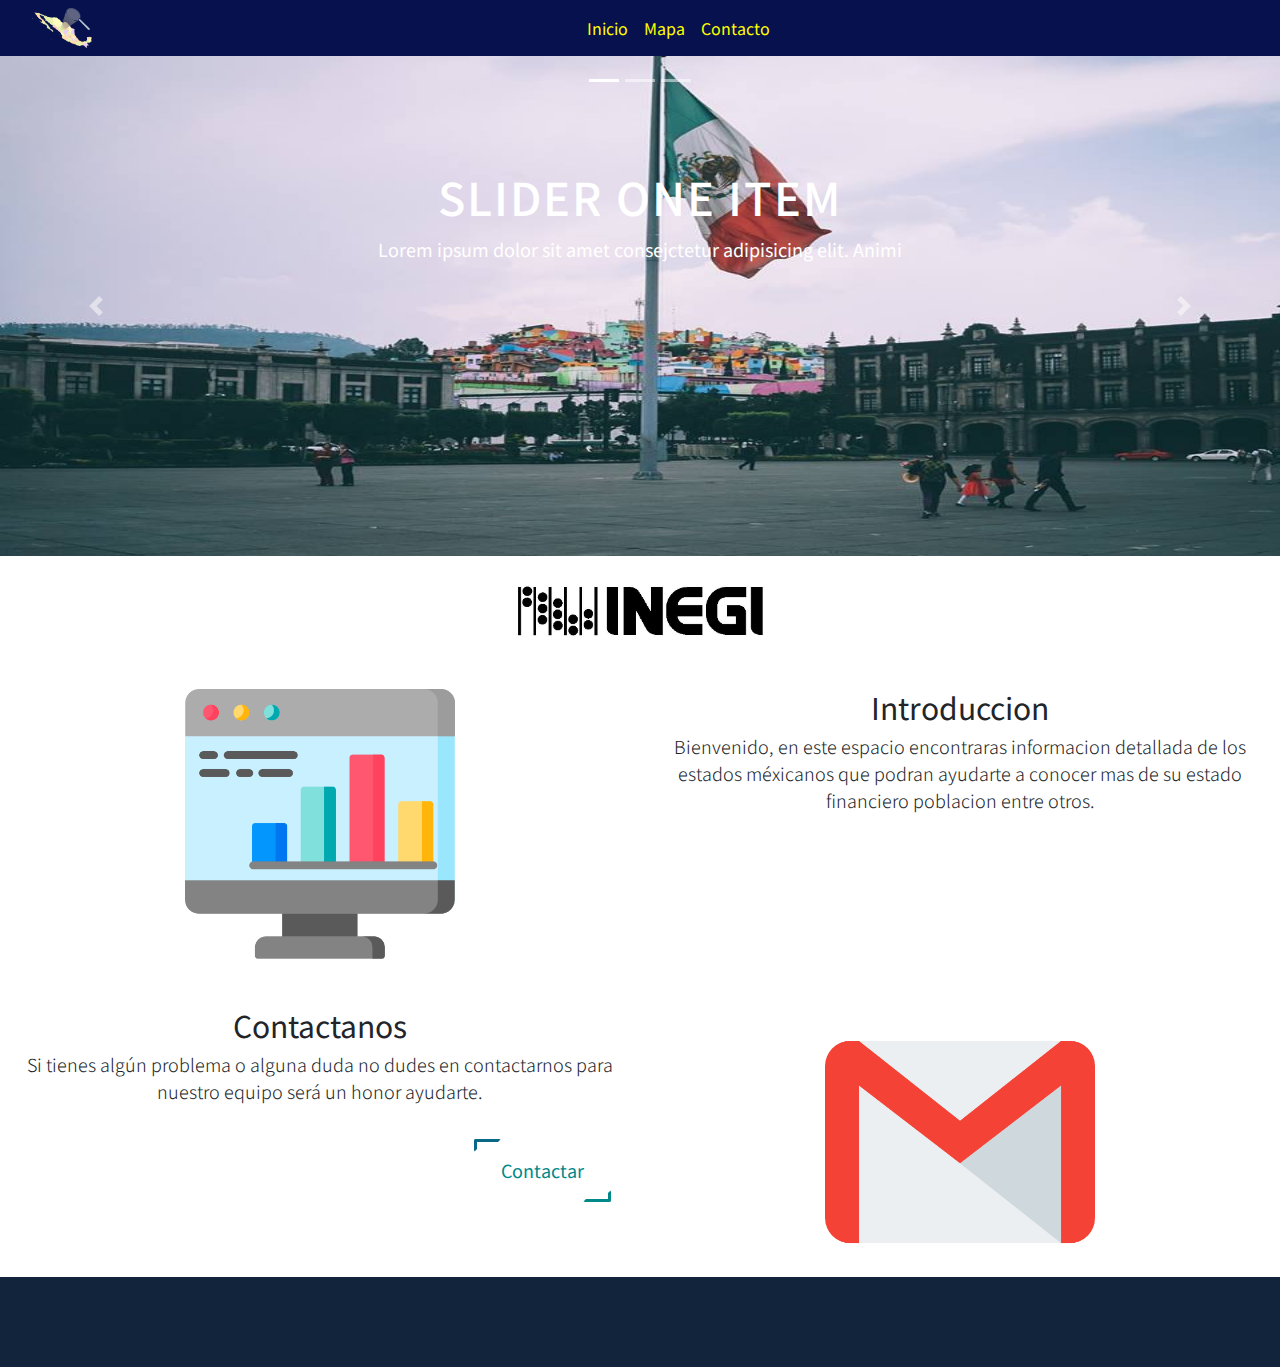
==== commit 61600d8c: "1.1" ====
--- a/pages/index.html
+++ b/pages/index.html
@@ -14,9 +14,9 @@
 </head>
 
 <body>
-    <nav class="navbar navbar-expand-lg navbar-light bg-nav sticky-top">
+    <nav class="header navbar navbar-expand-lg navbar-light bg-nav sticky-top ">
         <a class="navbar-brand" href="#"></a>
-        <a href="../pages/index.html"><img src="../img/INEGI.png" width="60" height="40"></a>
+        <a href="../pages/index.html"><img src="../img/LogoMexico.png" width="60" height="40"></a>
         <button class="navbar-toggler" type="button" data-toggle="collapse" data-target="#navbarNavAltMarkup" aria-controls="navbarNavAltMarkup" aria-expanded="false" aria-label="Toggle navigation">
             <span class="navbar-toggler-icon"></span>
         </button>
--- a/pages/mycss.css
+++ b/pages/mycss.css
@@ -1,6 +1,8 @@
-
+.header{
+    background-color: white;
+}
 .nav-link{
-    color: white;
+    color: yellow !important;
 }
 .imgslider{
     width: 100%;
@@ -10,7 +12,7 @@
     width: 100%;
 }
 .carousel-item{
-    height: 400px;
+    height: 500px;
     min-height: 300px;
     background: no-repeat center center scroll;
     -webkit-background-size:cover;
@@ -80,6 +82,30 @@
     height: 12%;
     color: white;
 }
+@media (min-width: 300px) and (max-width: 400px){
+    .footermapa{
+        position: absolute;
+    bottom: 0%;
+    background-color: #12233c;
+    padding: 5px;
+    text-align: center;
+    width: 100%;
+    height: 12%;
+    color: white;
+    }
+}
+@media (min-width: 900px) and (max-width: 1300px){
+    .footermapa{
+        position: absolute;
+    bottom: -35%;
+    background-color: #12233c;
+    padding: 5px;
+    text-align: center;
+    width: 100%;
+    height: 12%;
+    color: white;
+    }
+}
 .hefonosotros{
     background-color:#12233c; 
     color: white;
--- a/css/about.css
+++ b/css/about.css
@@ -8,7 +8,7 @@
     text-decoration: none;
 }
 .fondo {
-    background-color: #F4F6F6;
+    background-color: white;
 }
 
 #img {
@@ -186,6 +186,7 @@
 }
 .ImgDerecha{
     width: 100%;
+    height: 100px;
     
 }
 .BannerDerecha{
